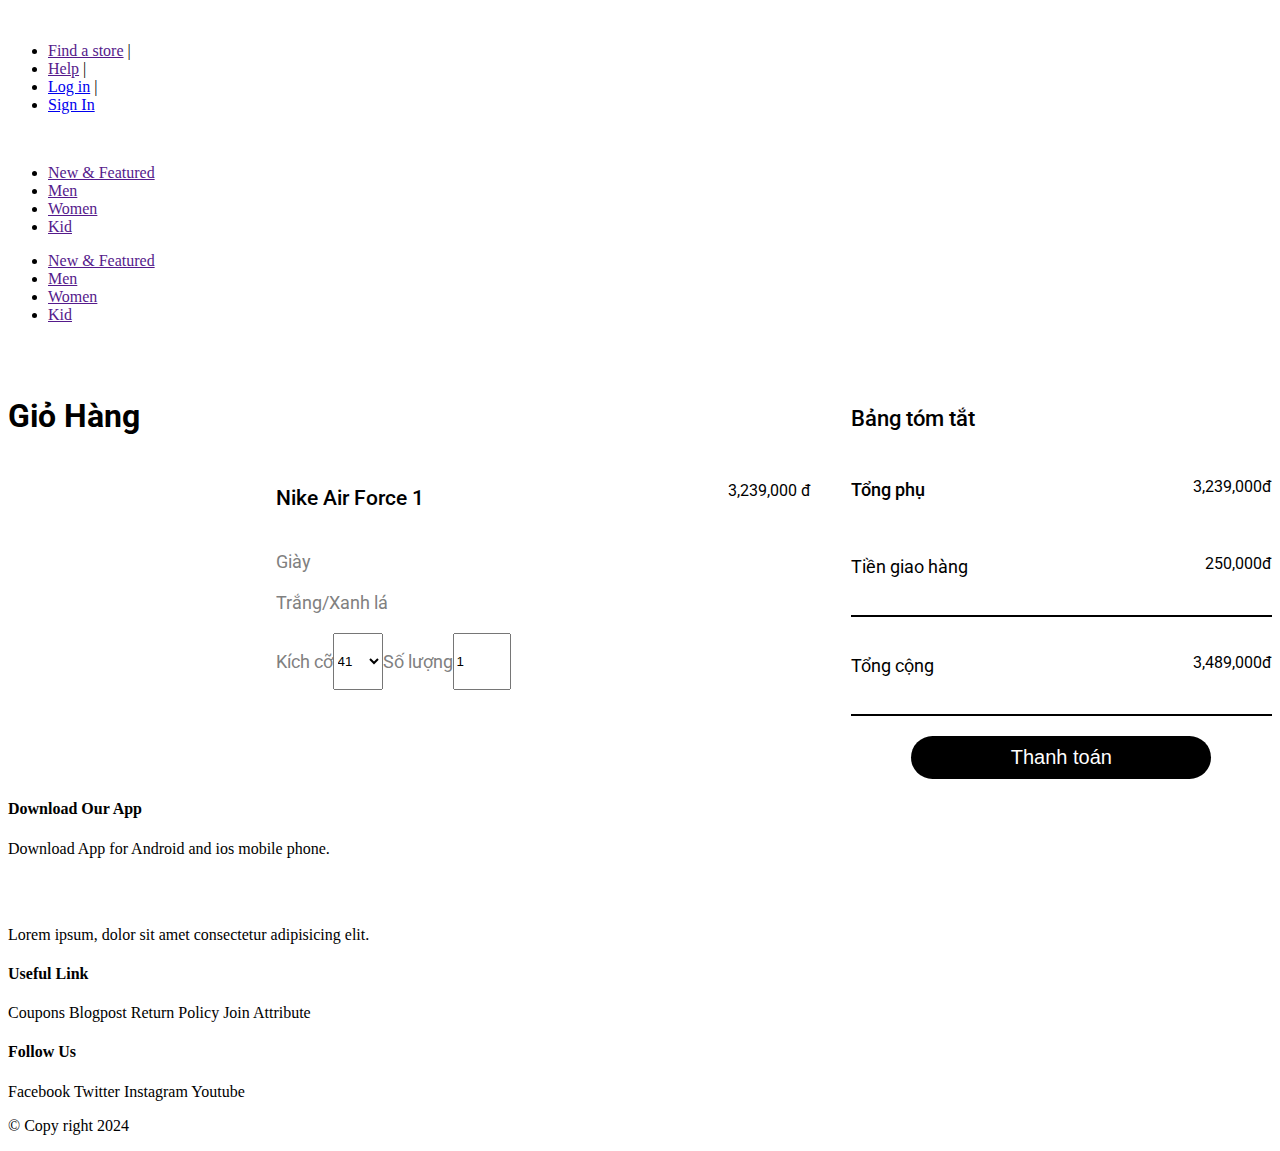
==== cart.html @ 9dedc20b "cart" ====
<!DOCTYPE html>
<html lang="en">
<head>
    <meta charset="UTF-8">
    <meta name="viewport" content="width=device-width, initial-scale=1.0">
    <title>Cart</title>
    <link rel="stylesheet" href="styles/cart.css">
    <link rel="stylesheet" href="styles/footer.css">
    <link rel="stylesheet" href="styles/header.css">
    <link rel="stylesheet" href="styles/top.css">
    <link rel="stylesheet" href="styles/general.css">
    <link rel="stylesheet" href="styles/resposive.css">
    <link rel="stylesheet" href="https://cdnjs.cloudflare.com/ajax/libs/font-awesome/6.5.2/css/all.min.css" integrity="sha512-SnH5WK+bZxgPHs44uWIX+LLJAJ9/2PkPKZ5QiAj6Ta86w+fsb2TkcmfRyVX3pBnMFcV7oQPJkl9QevSCWr3W6A==" crossorigin="anonymous" referrerpolicy="no-referrer" />

</head>
<body>
    <div class="container">
        <!-- top -->
        <div class="top">
            <div class="top-left">
                <a href="index.html">
                    <img src="assets/Jumpman_logo.svg.png" alt="">
                </a>
            </div>
            <div class="top-right">
                <nav>
                    <ul>
                        <li>
                            <a href="">Find a store</a>
                            <span>|</span>
                        </li>
                        <li>
                            <a href="">Help</a>
                            <span>|</span>
                        </li>
                        <li>
                            <a href="log-in.html">Log in</a>
                            <span>|</span>
                        </li>
                        <li>
                            <a href="sign-up.html">Sign In</a>
                        </li>
                    </ul>
                </nav>
            </div>
        </div>
        <!-- Header -->
        <div class="header">
            <div class="left-header">
                <a href=""> 
                    <a href="index.html"> <img src="assets/logo.jpg" alt=""></a>
                   
                </a>
            </div>
            <div class="mid-header">
                <nav>
                    <ul class="menu">
                       <div class="sidebar-active" onclick=closeBarMenu()>
                            <i class="fa fa-times"></i>
                       </div>
                        <li>
                            <a href="">New & Featured</a>
                        </li>
                        <li>
                            <a href="">Men</a>
                        </li>
                        <li><a href="">Women</a></li>
                        <li><a href="">Kid</a></li>
                    </ul>
                </nav>
            </div>
            <div class="slidebar">
                <nav>
                    <ul class="menu">
                       <div class="sidebar-active" onclick=closeBarMenu()>
                            <i class="fa fa-times" aria-hidden="true"></i>
                       </div>
                        <li>
                            <a href="">New & Featured</a>
                        </li>
                        <li>
                            <a href="">Men</a>
                        </li>
                        <li><a href="">Women</a></li>
                        <li><a href="">Kid</a></li>
                    </ul>
                </nav>
            </div>
            <div class="right-header">
                <div>
                    <i class="fa fa-search" ></i>
                </div>
                <div>
                    <img src="assets/cart.png" alt="">
                </div>
                <div>
                    <a href="log-in.html">
                        <img id="user" src="assets/user.png" alt="">
                    </a>
                </div>
                <div class="sidebar-active" onclick=openBarMenu()>
                    <i class="fa fa-bars" aria-hidden="true"></i>
                </div>
            </div>
        </div>
        <!-- Cart -->
     <div class="cart-container">
        <div class="product-cart-info">
            <h1 style="margin-bottom: 30px;">Giỏ Hàng</h1>
            <div class="row">
                <div class="col-1">
                    <img src="assets/shoose1.png" alt="">
                </div>
                <div class="col-2">
                    <div class="product-tilte">
                        <p style="font-size: 21px; font-weight: 500;">Nike Air Force 1</p>
                        <p style="font-size: 16px;">3,239,000 đ</p>
                    </div>
                    <p style="color: grey;font-size: 18px;margin-top: 20px;margin-bottom: 20px;">Giày</p>
                    <p style="color: grey;font-size: 18px;">Trắng/Xanh lá</p>
                    <div class="product-size-quantity" >
                        <p style="font-size: 18px; color: grey;">Kích cỡ</p>
                        <select name="" id="">
                            <option value="">41</option>
                            <option value="">42</option>
                            <option value="">43</option>
                        </select>
                        <p>Số lượng</p>
                        <input type="number" value="1" style="width: 50px;">
                    </div>
                </div>
            </div>
        </div>
        <div class="product-price-info">
            <p style="margin: 30px 0 30px; font-size: 22px;font-weight: 500;">Bảng tóm tắt</p>
            <div class="product-price-col">
                <p style="font-size: 18px;font-weight: 500">Tổng phụ</p>
                <p style="font-size: 16px;">3,239,000đ</p>
            </div>
            <div class="product-price-col">
                <p style="font-size: 18px;">Tiền giao hàng</p>
                <p style="font-size: 16px;">250,000đ</p>
            </div>
            <hr style="border: 1px solid black;">
            <div class="product-price-col">
                <p style="font-size: 18px;">Tổng cộng</p>
                <p style="font-size: 16px;">3,489,000đ</p>
            </div>
            <hr style="border: 1px solid black;">
            <div class="payBtn">
                <button>Thanh toán</button>
            </div>
        </div>
     </div>
        <!-- footer -->
        <div class="footer-container">
            <div class="footer-row-1">
                <div class="footer-col-1">
                    <h4>Download Our App</h4>
                    <p>Download App for Android and ios mobile phone.</p>
                    <div>
                        <img src="assets/play-store.png" alt="">
                        <img src="assets/app-store.png" alt="">
                    </div>
                </div>
                <div class="footer-col-2">
                    <img src="assets/logo.jpg" alt="">
                    <p>Lorem ipsum, dolor sit amet consectetur adipisicing elit.</p>
                </div>
                <div class="footer-col-3">
                    <h4>Useful Link</h4>
                    <div>
                        <a>Coupons</a>
                        <a>Blogpost</a>
                        <a>Return Policy</a>
                        <a>Join Attribute</a>
                    </div>
                </div>
                <div class="footer-col-4">
                    <h4>Follow Us</h4>
                    <div>
                        <a>Facebook</a>
                        <a>Twitter</a>
                        <a>Instagram</a>
                        <a>Youtube</a>
                    </div>
                </div>
            </div>
            <div class="footer-row-2">
                <p>&#169; Copy right 2024</p>
            </div>
        </div>
    </div>
</body>
<script src="../script/header.js"></script>
</html>
---- styles/cart.css ----
@import url('https://fonts.googleapis.com/css2?family=Poppins:ital,wght@0,100;0,200;0,300;0,400;0,500;0,600;0,700;0,800;0,900;1,100;1,200;1,300;1,400;1,500;1,600;1,700;1,800;1,900&display=swap');
@import url('https://fonts.googleapis.com/css2?family=Roboto:ital,wght@0,100;0,300;0,400;0,500;0,700;0,900;1,100;1,300;1,400;1,500;1,700;1,900&display=swap');
.cart-container{
    display: flex;
    /* height: 350px; */
    max-width: 1280px;
    margin: 0 auto;
    font-family: Roboto, sans-serif;
}
.product-cart-info{
    /* background-color: lightblue; */
    flex: 2;
}
.row{
    display: flex;
}
.row .col-1{
    flex:1;
}
.row .col-1 img{
    width: 250px;
}
.row .col-2{
    flex: 2;
    padding-right: 40px;
}
.product-tilte{
    display: flex; justify-content: space-between;margin-bottom: 20px;
}
.product-price-info{
    /* background-color: lightpink; */
    flex: 1;
}
.product-price-col{
    display: flex;
    justify-content: space-between;
    margin: 20px 0 20px;
}
.product-size-quantity{
    display: flex;
    margin-top: 20px;
    margin-bottom: 20px;
}
.product-size-quantity select{
    width: 50px;
}
.product-size-quantity p{
    font-size: 18px;
     color: grey; 
}
.payBtn{
    display: flex;
    justify-content: center;
    margin-top: 20px;
}
.payBtn button{
    font-size: 20px;
    width: 300px;
    border: none;
    color: white;
    background-color: black;
    padding: 10px 0 10px;
    border-radius: 25px;
    cursor: pointer;
}
.payBtn button:hover{
    background-color: rgb(87, 86, 86);
}
@media screen and (max-width: 768px) {
    .cart-container{
        flex-direction: column;
    }
}
@media screen and (max-width: 550px) {
    .product-tilte{
        flex-direction: column;
    }
    .product-size-quantity{
        flex-direction: column;
    }
    .product-size-quantity p{
        margin: 0;
    }
}
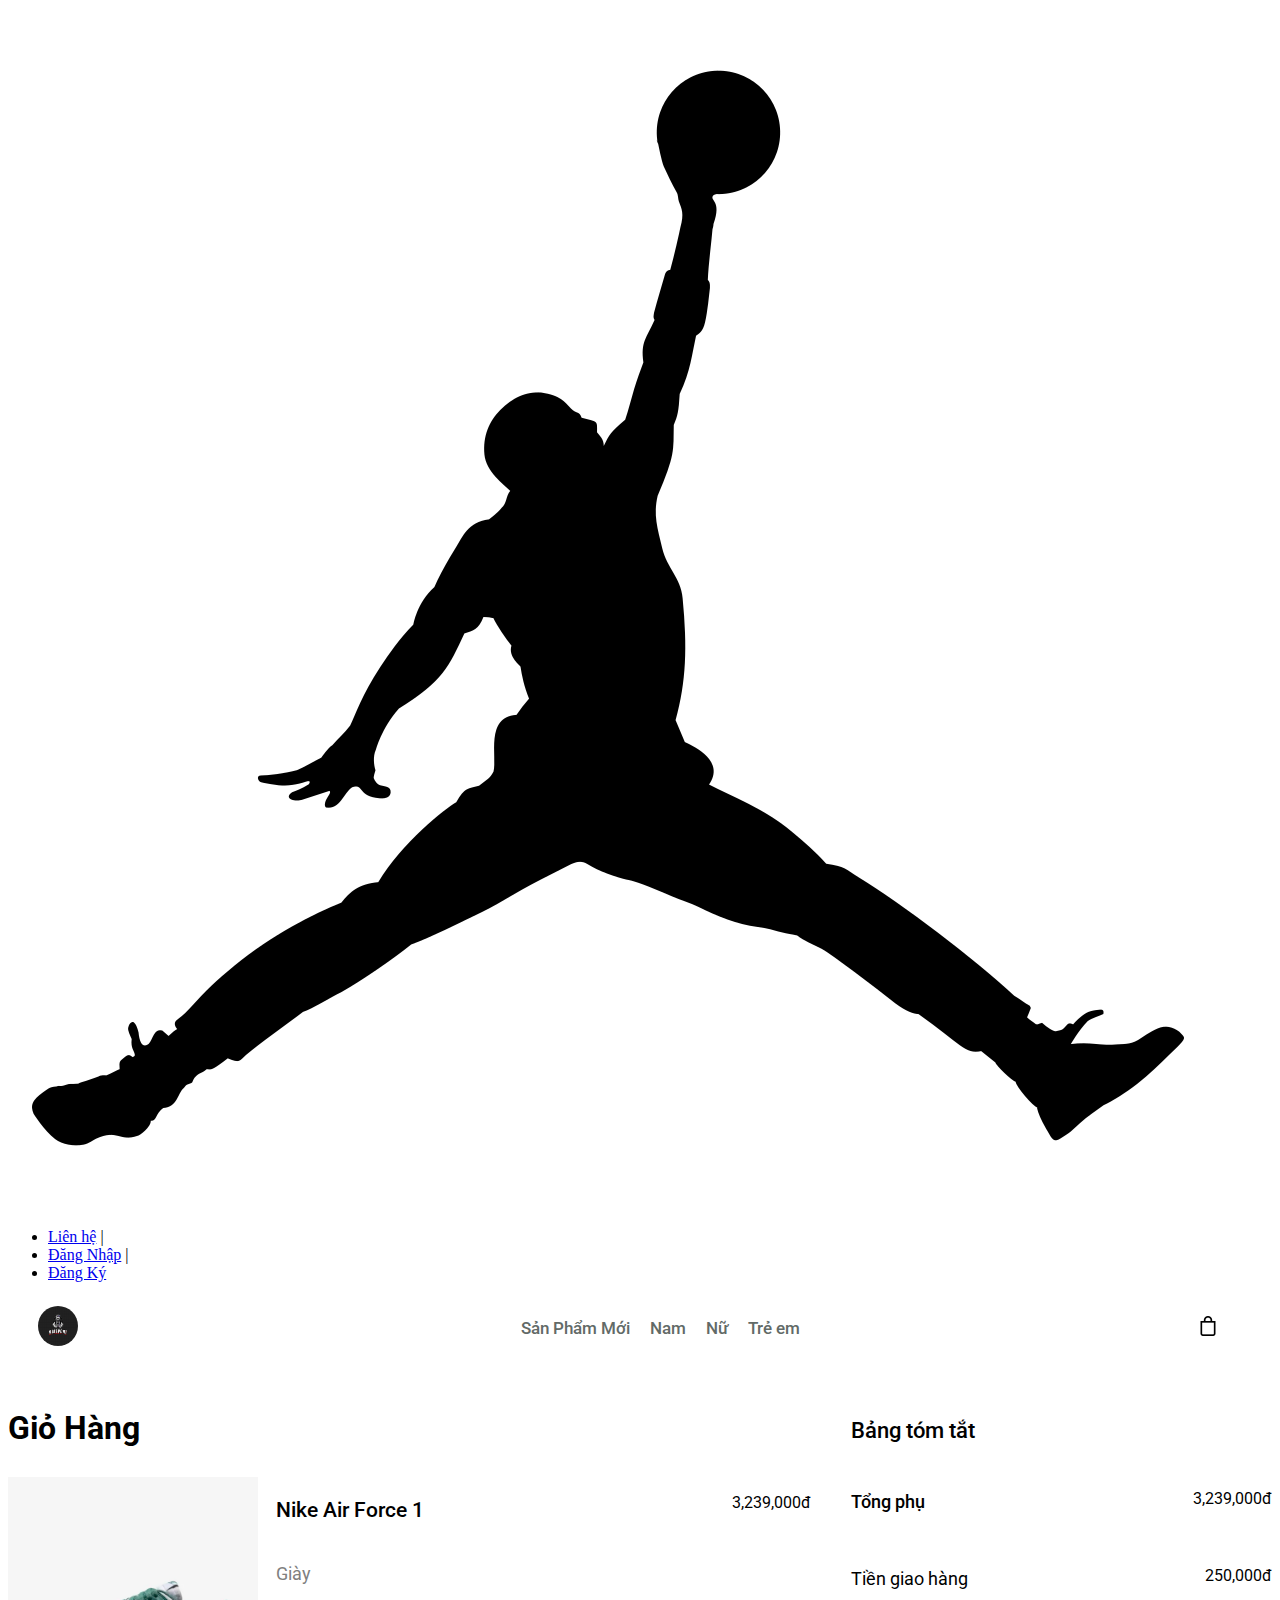
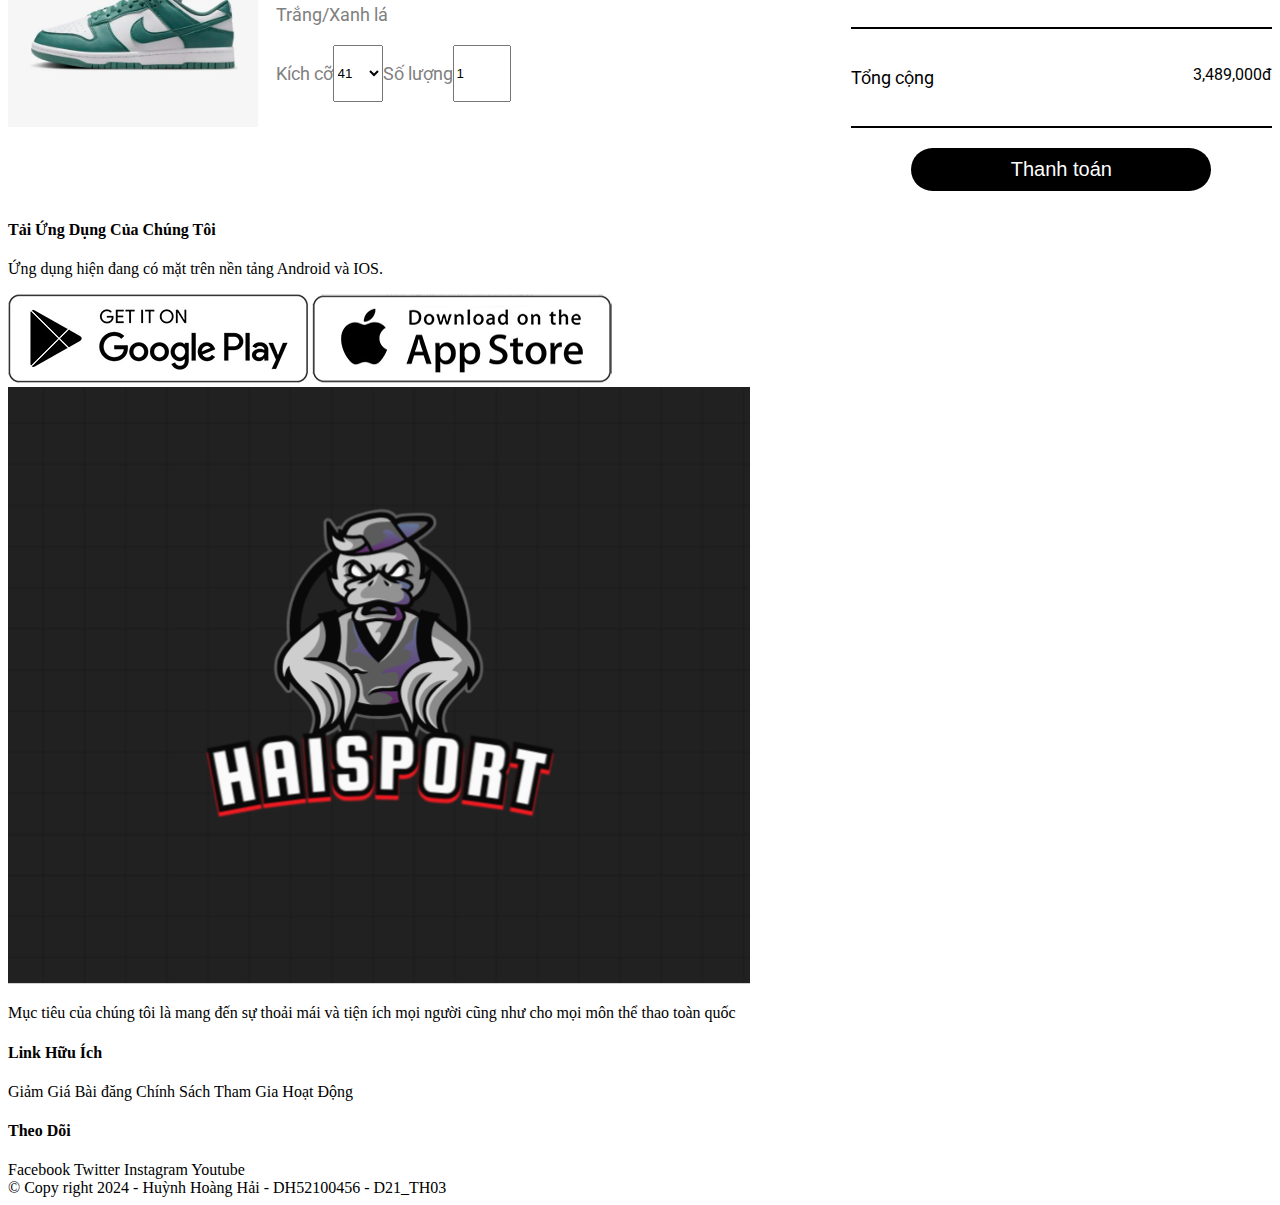
==== commit aa6e15d1: "DONE!" ====
--- a/cart.html
+++ b/cart.html
@@ -19,26 +19,22 @@
         <div class="top">
             <div class="top-left">
                 <a href="index.html">
-                    <img src="assets/Jumpman_logo.svg.png" alt="">
+                    <img src="./img/Jumpman_logo.svg.png" alt="">
                 </a>
             </div>
             <div class="top-right">
                 <nav>
                     <ul>
                         <li>
-                            <a href="">Find a store</a>
+                            <a href="contact.html">Liên hệ</a>
                             <span>|</span>
                         </li>
                         <li>
-                            <a href="">Help</a>
+                            <a href="log-in.html">Đăng Nhập</a>
                             <span>|</span>
                         </li>
                         <li>
-                            <a href="log-in.html">Log in</a>
-                            <span>|</span>
-                        </li>
-                        <li>
-                            <a href="sign-up.html">Sign In</a>
+                            <a href="sign-up.html">Đăng Ký</a>
                         </li>
                     </ul>
                 </nav>
@@ -48,8 +44,7 @@
         <div class="header">
             <div class="left-header">
                 <a href=""> 
-                    <a href="index.html"> <img src="assets/logo.jpg" alt=""></a>
-                   
+                    <a href="index.html"> <img src="./img/logo.png" alt=""></a>
                 </a>
             </div>
             <div class="mid-header">
@@ -59,13 +54,13 @@
                             <i class="fa fa-times"></i>
                        </div>
                         <li>
-                            <a href="">New & Featured</a>
+                            <a href="products.html">Sản Phẩm Mới</a>
                         </li>
                         <li>
-                            <a href="">Men</a>
+                            <a href="#">Nam</a>
                         </li>
-                        <li><a href="">Women</a></li>
-                        <li><a href="">Kid</a></li>
+                        <li><a href="#">Nữ</a></li>
+                        <li><a href="#">Trẻ em</a></li>
                     </ul>
                 </nav>
             </div>
@@ -76,13 +71,13 @@
                             <i class="fa fa-times" aria-hidden="true"></i>
                        </div>
                         <li>
-                            <a href="">New & Featured</a>
+                            <a href="products.html">Sản Phẩm Mới</a>
                         </li>
                         <li>
-                            <a href="">Men</a>
+                            <a href="#">Nam</a>
                         </li>
-                        <li><a href="">Women</a></li>
-                        <li><a href="">Kid</a></li>
+                        <li><a href="#">Nữ</a></li>
+                        <li><a href="#">Trẻ em</a></li>
                     </ul>
                 </nav>
             </div>
@@ -91,11 +86,11 @@
                     <i class="fa fa-search" ></i>
                 </div>
                 <div>
-                    <img src="assets/cart.png" alt="">
+                    <img src="./img/cart.png" alt="">
                 </div>
                 <div>
                     <a href="log-in.html">
-                        <img id="user" src="assets/user.png" alt="">
+                        <img id="user" src="./img/user.png" alt="">
                     </a>
                 </div>
                 <div class="sidebar-active" onclick=openBarMenu()>
@@ -109,12 +104,12 @@
             <h1 style="margin-bottom: 30px;">Giỏ Hàng</h1>
             <div class="row">
                 <div class="col-1">
-                    <img src="assets/shoose1.png" alt="">
+                    <img src="./img/shoose1.png" alt="">
                 </div>
                 <div class="col-2">
                     <div class="product-tilte">
                         <p style="font-size: 21px; font-weight: 500;">Nike Air Force 1</p>
-                        <p style="font-size: 16px;">3,239,000 đ</p>
+                        <p style="font-size: 16px;">3,239,000đ</p>
                     </div>
                     <p style="color: grey;font-size: 18px;margin-top: 20px;margin-bottom: 20px;">Giày</p>
                     <p style="color: grey;font-size: 18px;">Trắng/Xanh lá</p>
@@ -156,28 +151,28 @@
         <div class="footer-container">
             <div class="footer-row-1">
                 <div class="footer-col-1">
-                    <h4>Download Our App</h4>
-                    <p>Download App for Android and ios mobile phone.</p>
+                    <h4>Tải Ứng Dụng Của Chúng Tôi</h4>
+                    <p>Ứng dụng hiện đang có mặt trên nền tảng Android và IOS.</p>
                     <div>
-                        <img src="assets/play-store.png" alt="">
-                        <img src="assets/app-store.png" alt="">
+                        <img src="../img/play-store.png" alt="">
+                        <img src="../img/app-store.png" alt="">
                     </div>
                 </div>
                 <div class="footer-col-2">
-                    <img src="assets/logo.jpg" alt="">
-                    <p>Lorem ipsum, dolor sit amet consectetur adipisicing elit.</p>
+                    <img src="../img/logo.png" alt="">
+                    <p>Mục tiêu của chúng tôi là mang đến sự thoải mái và tiện ích mọi người cũng như cho mọi môn thể thao toàn quốc</p>
                 </div>
                 <div class="footer-col-3">
-                    <h4>Useful Link</h4>
+                    <h4>Link Hữu Ích</h4>
                     <div>
-                        <a>Coupons</a>
-                        <a>Blogpost</a>
-                        <a>Return Policy</a>
-                        <a>Join Attribute</a>
+                        <a>Giảm Giá</a>
+                        <a>Bài đăng</a>
+                        <a>Chính Sách</a>
+                        <a>Tham Gia Hoạt Động</a>
                     </div>
                 </div>
                 <div class="footer-col-4">
-                    <h4>Follow Us</h4>
+                    <h4>Theo Dõi</h4>
                     <div>
                         <a>Facebook</a>
                         <a>Twitter</a>
@@ -187,7 +182,7 @@
                 </div>
             </div>
             <div class="footer-row-2">
-                <p>&#169; Copy right 2024</p>
+                <span>&#169; Copy right 2024 - Huỳnh Hoàng Hải - DH52100456 - D21_TH03</span>
             </div>
         </div>
     </div>
--- a/styles/cart.css
+++ b/styles/cart.css
@@ -4,7 +4,7 @@
     display: flex;
     /* height: 350px; */
     max-width: 1280px;
-    margin: 0 auto;
+    margin: 30px auto;
     font-family: Roboto, sans-serif;
 }
 .product-cart-info{
--- a/styles/header.css
+++ b/styles/header.css
@@ -0,0 +1,89 @@
+@import url('https://fonts.googleapis.com/css2?family=Poppins:ital,wght@0,100;0,200;0,300;0,400;0,500;0,600;0,700;0,800;0,900;1,100;1,200;1,300;1,400;1,500;1,600;1,700;1,800;1,900&display=swap');
+@import url('https://fonts.googleapis.com/css2?family=Roboto:ital,wght@0,100;0,300;0,400;0,500;0,700;0,900;1,100;1,300;1,400;1,500;1,700;1,900&display=swap');
+:root{
+    --grey-colour: #626A67;
+    --blue-colour: #328aac;
+}
+
+.header{
+   display: flex;
+   align-items: center;
+   height: 60px;
+   font-family: Roboto, sans-serif;
+   padding: 0 30px 0;
+}
+.hamburger{   
+    background-color: lightblue;
+}
+.left-header{
+    /* background-color: lightblue; */
+    flex: 1;
+    display: flex;
+    align-items: center;
+}
+.left-header img{
+    width: 40px;
+    height: 40px;
+    border-radius: 50%;
+}
+/* mid */
+.mid-header{
+    display: flex;
+    justify-content: center;
+    align-items: center;
+    flex:2;
+    /* background-color: lightpink; */
+}
+
+.mid-header nav ul {
+    list-style-type: none;
+    display: flex;
+   
+}
+.mid-header nav ul li{
+    /* background-color: lightcoral; */
+    margin: 0 10px 0;
+    transition: 0.5s;
+}
+.mid-header nav ul li:hover{
+    background-color: antiquewhite;
+    padding: 0 10px 0;
+}
+.mid-header nav ul li a{
+    text-decoration: none;
+    font-size: 17px;
+    font-weight: 500;
+    color: var(--grey-colour);
+}
+.slidebar{
+    display: none;
+}
+
+/* right */
+.right-header{
+    flex:1;
+    display: flex;
+    align-items: center;
+    justify-content: end;
+    /* background-color: lightgreen; */
+}
+.right-header div{
+    margin: 0 8px 0;
+    cursor: pointer;
+}
+
+.right-header div i{
+    font-size: 18px;
+}
+.right-header img{
+    width: 20px;
+    height: 20px;
+}
+.right-header #user{
+    display: none;
+}
+.sidebar-active{
+    display: none;
+}
+
+
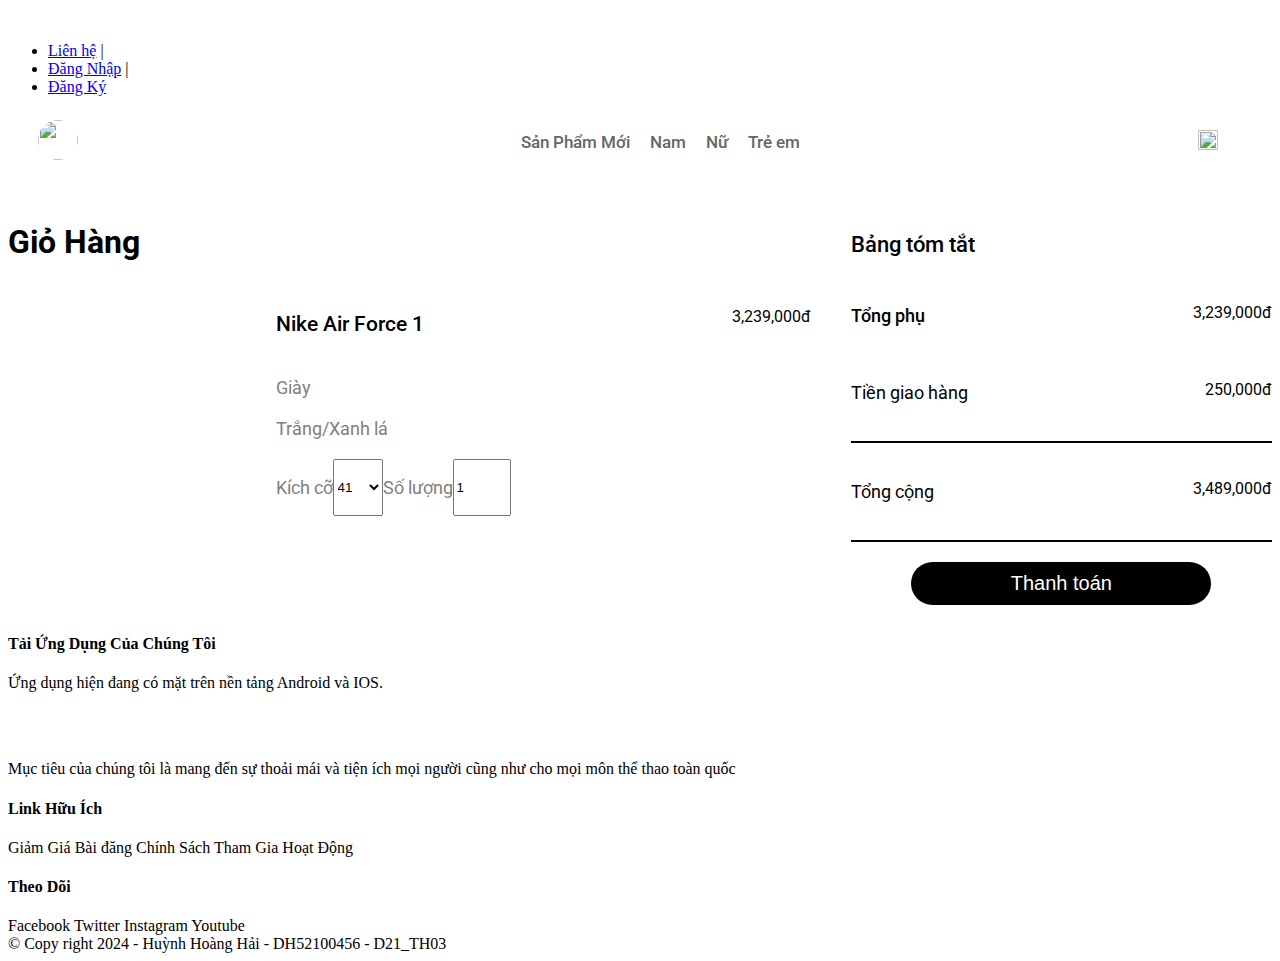
==== commit f19b1189: "hehehe" ====
--- a/cart.html
+++ b/cart.html
@@ -19,7 +19,7 @@
         <div class="top">
             <div class="top-left">
                 <a href="index.html">
-                    <img src="./img/Jumpman_logo.svg.png" alt="">
+                    <img src="./images/Jumpman_logo.svg.png" alt="">
                 </a>
             </div>
             <div class="top-right">
@@ -44,7 +44,7 @@
         <div class="header">
             <div class="left-header">
                 <a href=""> 
-                    <a href="index.html"> <img src="./img/logo.png" alt=""></a>
+                    <a href="index.html"> <img src="./images/logo.png" alt=""></a>
                 </a>
             </div>
             <div class="mid-header">
@@ -86,11 +86,12 @@
                     <i class="fa fa-search" ></i>
                 </div>
                 <div>
-                    <img src="./img/cart.png" alt="">
+                    <a href="cart.html"> <img src="./images/cart.png" alt=""></a>
+                   
                 </div>
                 <div>
                     <a href="log-in.html">
-                        <img id="user" src="./img/user.png" alt="">
+                        <img id="user" src="./images/user.png" alt="">
                     </a>
                 </div>
                 <div class="sidebar-active" onclick=openBarMenu()>
@@ -104,7 +105,7 @@
             <h1 style="margin-bottom: 30px;">Giỏ Hàng</h1>
             <div class="row">
                 <div class="col-1">
-                    <img src="./img/shoose1.png" alt="">
+                    <img src="./images/shoose1.png" alt="">
                 </div>
                 <div class="col-2">
                     <div class="product-tilte">
@@ -154,12 +155,12 @@
                     <h4>Tải Ứng Dụng Của Chúng Tôi</h4>
                     <p>Ứng dụng hiện đang có mặt trên nền tảng Android và IOS.</p>
                     <div>
-                        <img src="../img/play-store.png" alt="">
-                        <img src="../img/app-store.png" alt="">
+                        <img src="./images/play-store.png" alt="">
+                        <img src="./images/app-store.png" alt="">
                     </div>
                 </div>
                 <div class="footer-col-2">
-                    <img src="../img/logo.png" alt="">
+                    <img src="./images/logo.png" alt="">
                     <p>Mục tiêu của chúng tôi là mang đến sự thoải mái và tiện ích mọi người cũng như cho mọi môn thể thao toàn quốc</p>
                 </div>
                 <div class="footer-col-3">
